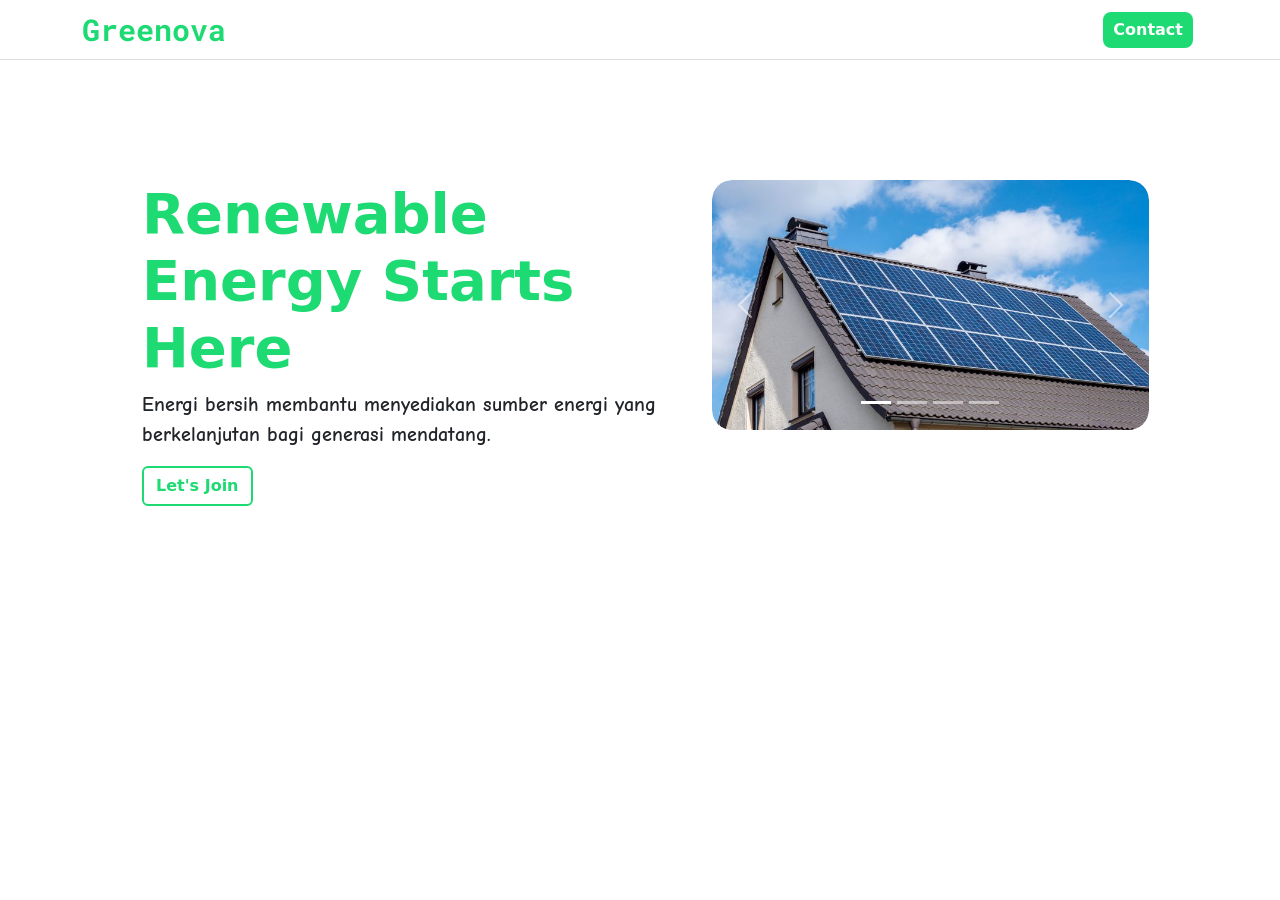
==== main/index.html @ 654049b5 "first page" ====
<!DOCTYPE html>
<html lang="en">
<head>
    <meta charset="UTF-8">
    <meta name="viewport" content="width=device-width, initial-scale=1.0">
    <link rel="stylesheet" href="https://cdnjs.cloudflare.com/ajax/libs/animate.css/4.1.1/animate.min.css"/>
    <link rel="preconnect" href="https://fonts.googleapis.com">
<link rel="preconnect" href="https://fonts.gstatic.com" crossorigin>
<link href="https://fonts.googleapis.com/css2?family=Comic+Neue:ital,wght@0,300;0,400;0,700;1,300;1,400;1,700&family=M+PLUS+Rounded+1c&family=Open+Sans:ital,wght@0,300..800;1,300..800&family=Roboto+Mono:ital,wght@0,100..700;1,100..700&family=Source+Code+Pro:ital,wght@0,200..900;1,200..900&display=swap" rel="stylesheet">
    <link rel="stylesheet" href="https://cdn.jsdelivr.net/npm/bootstrap@5.3.8/dist/css/bootstrap.min.css">
    <link rel="stylesheet" href="../css/style.css">
    <title>Document</title>
</head>
<body>
    <!-- navbar -->
    <nav class="navbar navbar-expand-lg">
        <div class="container d-flex justify-content-between">
            <a class="navbar-brand" href="">Greenova</a>
                <ul class="navbar-nav">
                    <li class="nav-item">
                        <button class="btn-nav">Contact</button>
                    </li>
                </ul>
        </div>
    </nav>
    <!-- navbar end -->

    <!-- main -->
    <main class="main-menu">
        <div class="container d-flex justify-content-center align-items-center">
            <div class="row">
                <div class="col-md-6 main-text">
                    <h1 class="display-4 main-title animate__animated animate__fadeInLeft">Renewable Energy Starts Here</h1>
                        <p class="lead main-subtitle animate__animated animate__fadeInLeft customTitle-delay">Energi bersih membantu menyediakan sumber energi yang berkelanjutan bagi generasi mendatang.</p>
                    <a href="form.html" class="btn btn-primary main-btn animate__animated animate__fadeInLeft customBtn-delay">Let's Join</a>
                </div>
                <div class="col-md-6">
                <!-- carousel -->
                    <div id="carouselExampleIndicators" class="carousel rounded-4 slide overflow-hidden" data-wrap="true" main-subtitle animate__animated animate__fadeInLeft >
                    <div class="carousel-indicators">
                        <button type="button" data-bs-target="#carouselExampleIndicators" data-bs-slide-to="0" class="active" aria-current="true" aria-label="Slide 1"></button>
                        <button type="button" data-bs-target="#carouselExampleIndicators" data-bs-slide-to="1" aria-label="Slide 2"></button>
                        <button type="button" data-bs-target="#carouselExampleIndicators" data-bs-slide-to="2" aria-label="Slide 3"></button>
                        <button type="button" data-bs-target="#carouselExampleIndicators" data-bs-slide-to="3" aria-label="Slide 4"></button>
                    </div>
                    <div class="carousel-inner">
                        <div class="carousel-item active">
                        <img src="../assets/panel1.jpg" class="d-block w-100 animate__animated animate__fadeInRight" alt="...">
                        </div>
                        <div class="carousel-item">
                        <img src="../assets/panel2.jpg" class="d-block w-100 animate__animated animate__fadeInRight" alt="...">
                        </div>
                        <div class="carousel-item">
                        <img src="../assets/turbin1.jpg" class="d-block w-100 animate__animated animate__fadeInRight" alt="...">
                        </div>
                        <div class="carousel-item">
                        <img src="../assets/turbin2.jpg" class="d-block w-100 animate__animated animate__fadeInRight" alt="...">
                        </div>
                    </div>
                    <button class="carousel-control-prev" type="button" data-bs-target="#carouselExampleIndicators" data-bs-slide="prev">
                        <span class="carousel-control-prev-icon" aria-hidden="true"></span>
                        <span class="visually-hidden">Previous</span>
                    </button>
                    <button class="carousel-control-next" type="button" data-bs-target="#carouselExampleIndicators" data-bs-slide="next">
                        <span class="carousel-control-next-icon" aria-hidden="true"></span>
                        <span class="visually-hidden">Next</span>
                    </button>
                    </div>
                </div>
            </div>
        </div>

    </main>
    <!-- main end -->
    <script src="https://cdn.jsdelivr.net/npm/bootstrap@5.3.0/dist/js/bootstrap.bundle.min.js"></script>
</body>
</html>
---- css/style.css ----
.navbar {
    background-color: #ffffff;
    height: 60px;
    border-bottom: 1px solid #dedede;
}

.btn-nav {
    border-style: none;
    border-radius: 8px;
    padding: 6px 10px;
    margin: 5px;
    background-color: #1dda72;
    color: #ffffff;
    font-weight: bold;
}

.btn-nav:hover {
    background-color: #18ed78;
}

.navbar-brand {
    position: relative;
    font-size: 30px;
    font-weight: bold;
    color: #1dda72;
    font-family: "Roboto Mono", monospace;
}


.navbar-brand::after{
    content: "";
    position: absolute;
    width: 0;
    height: 2px;
    background: #18ed78;
    left: 0;
    bottom: 7px;
    transition: width 0.3s;
}

.navbar-brand:hover{
    color: #18ed78;
}

.navbar-brand:hover::after{
    width: 100%;
}

.main-menu{
    background-color: #ffffff;
    height: 51.5vh;
    margin-left: 120px;
    margin-top: 120px;
}

.main-title {
    font-weight: 600;
    color: #1dda72;
}

.main-subtitle {
    font-family: "Comic Neue", cursive;
    font-weight: 600;
}

.customTitle-delay {
    animation-delay: 0.1s;
}
.customBtn-delay {
    animation-delay: 0.5s;
}

.main-btn {
    border: 2.5px solid #1dda72;
    color: #1dda72;
    background-color: #ffffff;
    font-weight: bold;
    transition: all 0.3s ease-in-out;
}

.main-btn:hover {
    background: linear-gradient(to right, #1ef07d, #088f45);
    color: #ffffff;
    border-color: #1ef07d;
}

#carouselExampleIndicators {
    border-radius: 20px; 
    overflow: hidden;
    transform: translateZ(0); 
    isolation: isolate; 
    width: 80%;
}

.carousel-item {
    border-radius: 20px;
    overflow: hidden;
}

.carousel-item img {
    border-radius: 20px;
    backface-visibility: hidden;
    -webkit-backface-visibility: hidden;
}

.carousel-item img {
    height: 250px;
    object-fit: cover;
    object-position: center;
}

@media (max-width: 768px) {
    .navbar-brand {
        font-size: 24px;
    }

    .main-menu {
        margin: 40px 20px; 
        text-align: center; 
        height: auto;
    }

    .main-title {
        font-size: 28px; 
    }

    .main-subtitle {
        font-size: 16px;
    }

    #carouselExampleIndicators {
        width: 100%; 
        margin-top: 20px; 
    }

    .carousel-item img {
        height: 250px; 
    }
}
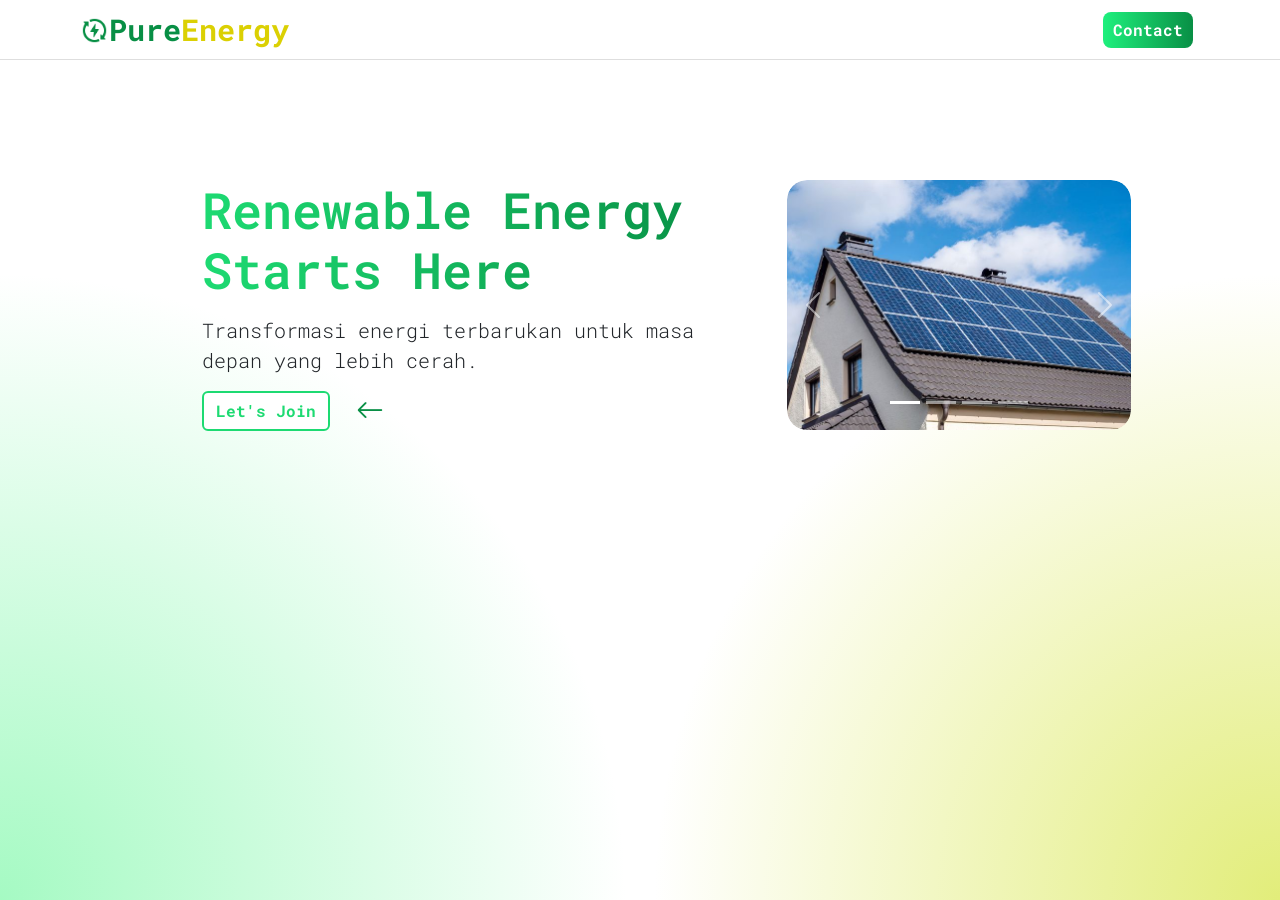
==== commit 9f583351: "page25" ====
--- a/main/index.html
+++ b/main/index.html
@@ -5,17 +5,21 @@
     <meta name="viewport" content="width=device-width, initial-scale=1.0">
     <link rel="stylesheet" href="https://cdnjs.cloudflare.com/ajax/libs/animate.css/4.1.1/animate.min.css"/>
     <link rel="preconnect" href="https://fonts.googleapis.com">
-<link rel="preconnect" href="https://fonts.gstatic.com" crossorigin>
-<link href="https://fonts.googleapis.com/css2?family=Comic+Neue:ital,wght@0,300;0,400;0,700;1,300;1,400;1,700&family=M+PLUS+Rounded+1c&family=Open+Sans:ital,wght@0,300..800;1,300..800&family=Roboto+Mono:ital,wght@0,100..700;1,100..700&family=Source+Code+Pro:ital,wght@0,200..900;1,200..900&display=swap" rel="stylesheet">
+    <link rel="preconnect" href="https://fonts.gstatic.com" crossorigin>
+    <link href="https://fonts.googleapis.com/css2?family=Comic+Neue:ital,wght@0,300;0,400;0,700;1,300;1,400;1,700&family=M+PLUS+Rounded+1c&family=Open+Sans:ital,wght@0,300..800;1,300..800&family=Roboto+Mono:ital,wght@0,100..700;1,100..700&family=Source+Code+Pro:ital,wght@0,200..900;1,200..900&display=swap" rel="stylesheet">
+    <link href="https://cdn.jsdelivr.net/npm/bootstrap-icons@1.10.5/font/bootstrap-icons.css" rel="stylesheet">
     <link rel="stylesheet" href="https://cdn.jsdelivr.net/npm/bootstrap@5.3.8/dist/css/bootstrap.min.css">
     <link rel="stylesheet" href="../css/style.css">
-    <title>Document</title>
+    <title>PureEnergy - Renewable Energy Solutions</title>
 </head>
+
 <body>
     <!-- navbar -->
     <nav class="navbar navbar-expand-lg">
         <div class="container d-flex justify-content-between">
-            <a class="navbar-brand" href="">Greenova</a>
+            <a class="navbar-brand" href="">
+                <img src="../assets/logo.png" class="navbar-logo" alt="logo">Pure<span style="color: rgb(219, 208, 3);">Energy</span>
+            </a>
                 <ul class="navbar-nav">
                     <li class="nav-item">
                         <button class="btn-nav">Contact</button>
@@ -31,10 +35,13 @@
             <div class="row">
                 <div class="col-md-6 main-text">
                     <h1 class="display-4 main-title animate__animated animate__fadeInLeft">Renewable Energy Starts Here</h1>
-                        <p class="lead main-subtitle animate__animated animate__fadeInLeft customTitle-delay">Energi bersih membantu menyediakan sumber energi yang berkelanjutan bagi generasi mendatang.</p>
-                    <a href="form.html" class="btn btn-primary main-btn animate__animated animate__fadeInLeft customBtn-delay">Let's Join</a>
+                    <p class="lead main-subtitle animate__animated animate__fadeInLeft customTitle-delay">Transformasi energi terbarukan untuk masa depan yang lebih cerah.</p>
+                    <div class="d-flex align-items-center gap-3 animate__animated animate__fadeInLeft customBtn-delay">
+                        <a href="form.html" class="btn btn-primary main-btn">Let's Join</a>
+                        <i class="bi bi-arrow-left main-arrow"></i>
+                    </div>
                 </div>
-                <div class="col-md-6">
+                <div class="col-md-5">
                 <!-- carousel -->
                     <div id="carouselExampleIndicators" class="carousel rounded-4 slide overflow-hidden" data-wrap="true" main-subtitle animate__animated animate__fadeInLeft >
                     <div class="carousel-indicators">
@@ -45,16 +52,16 @@
                     </div>
                     <div class="carousel-inner">
                         <div class="carousel-item active">
-                        <img src="../assets/panel1.jpg" class="d-block w-100 animate__animated animate__fadeInRight" alt="...">
+                            <img src="../assets/panel1.jpg" class="d-block w-100 animate__animated animate__fadeInRight" alt="...">
                         </div>
                         <div class="carousel-item">
-                        <img src="../assets/panel2.jpg" class="d-block w-100 animate__animated animate__fadeInRight" alt="...">
+                            <img src="../assets/turbin2.jpg" class="d-block w-100 animate__animated animate__fadeInRight" alt="...">
                         </div>
                         <div class="carousel-item">
-                        <img src="../assets/turbin1.jpg" class="d-block w-100 animate__animated animate__fadeInRight" alt="...">
+                            <img src="../assets/turbin1.jpg" class="d-block w-100 animate__animated animate__fadeInRight" alt="...">
                         </div>
                         <div class="carousel-item">
-                        <img src="../assets/turbin2.jpg" class="d-block w-100 animate__animated animate__fadeInRight" alt="...">
+                            <img src="../assets/panel2.jpg" class="d-block w-100 animate__animated animate__fadeInRight" alt="...">
                         </div>
                     </div>
                     <button class="carousel-control-prev" type="button" data-bs-target="#carouselExampleIndicators" data-bs-slide="prev">
@@ -69,9 +76,9 @@
                 </div>
             </div>
         </div>
-
     </main>
     <!-- main end -->
+    
     <script src="https://cdn.jsdelivr.net/npm/bootstrap@5.3.0/dist/js/bootstrap.bundle.min.js"></script>
 </body>
 </html>
--- a/css/style.css
+++ b/css/style.css
@@ -1,45 +1,62 @@
+body {
+    min-height: 100vh;
+    margin: 0;
+    background-color: #ffffff; 
+    background-image: 
+        radial-gradient(circle at 0% 100%, #a5fac3 0%, transparent 40%), 
+        radial-gradient(circle at 100% 100%, #e2ed7a 0%, transparent 40%);
+}
+
 .navbar {
+    height: 60px;
     background-color: #ffffff;
-    height: 60px;
     border-bottom: 1px solid #dedede;
 }
 
 .btn-nav {
+    font-family: "Roboto Mono", monospace;
     border-style: none;
     border-radius: 8px;
     padding: 6px 10px;
     margin: 5px;
-    background-color: #1dda72;
+    font-weight: bold;
     color: #ffffff;
+    background: linear-gradient(to right, #1ef07d, #088f45);
+}
+
+.btn-nav:hover {
+    padding: 7px 11px;
+    transition: all 0.1s ease-in-out;
+}
+
+.navbar-logo{
+    position: relative;
+    top: -3px;
+    margin-right: 2px;
+    width: 25px;
+}
+
+.navbar-brand {
+    font-family: "Roboto Mono", monospace;
+    color: #088f45;
+    position: relative;
+    font-size: 30px;
     font-weight: bold;
 }
 
-.btn-nav:hover {
-    background-color: #18ed78;
-}
-
-.navbar-brand {
-    position: relative;
-    font-size: 30px;
-    font-weight: bold;
-    color: #1dda72;
-    font-family: "Roboto Mono", monospace;
-}
-
-
 .navbar-brand::after{
+    background: #088f45;
     content: "";
     position: absolute;
     width: 0;
     height: 2px;
-    background: #18ed78;
     left: 0;
-    bottom: 7px;
+    bottom: 4px;
     transition: width 0.3s;
 }
 
 .navbar-brand:hover{
-    color: #18ed78;
+    color: #088f45;
 }
 
 .navbar-brand:hover::after{
@@ -47,20 +64,27 @@
 }
 
 .main-menu{
-    background-color: #ffffff;
-    height: 51.5vh;
-    margin-left: 120px;
+    min-height: 51.5vh;
+    margin-left: 190px;
     margin-top: 120px;
 }
 
 .main-title {
+    font-family: "Roboto Mono", monospace;
+    font-size: 50px;
     font-weight: 600;
-    color: #1dda72;
+    background: linear-gradient(to right, #1dda72, #088f45);
+    -webkit-background-clip: text;
+    background-clip: text;
+    -webkit-text-fill-color: transparent;
+    color: transparent;
+    margin-bottom: 15px;
 }
 
 .main-subtitle {
-    font-family: "Comic Neue", cursive;
-    font-weight: 600;
+    font-family: "roboto mono", monospace;
+    font-weight: 300;
+    margin-bottom: 15px;
 }
 
 .customTitle-delay {
@@ -71,17 +95,34 @@
 }
 
 .main-btn {
+    font-family: "Roboto Mono", monospace;
     border: 2.5px solid #1dda72;
+    background-color: #ffffff;
     color: #1dda72;
-    background-color: #ffffff;
     font-weight: bold;
     transition: all 0.3s ease-in-out;
 }
 
 .main-btn:hover {
-    background: linear-gradient(to right, #1ef07d, #088f45);
     color: #ffffff;
     border-color: #1ef07d;
+    background: linear-gradient(to right, #1ef07d, #088f45);
+}
+
+.main-arrow{
+    font-size: 28px;
+    color: #088f45;
+    margin-left: 10px;   
+}
+
+@keyframes main-arrow {
+    0% { opacity: 1; }
+    50% { opacity: 0; }
+    100% { opacity: 1; }
+}
+
+.main-arrow {
+    animation: main-arrow 1.5s infinite;
 }
 
 #carouselExampleIndicators {
@@ -90,6 +131,7 @@
     transform: translateZ(0); 
     isolation: isolate; 
     width: 80%;
+    margin-left: 40px;
 }
 
 .carousel-item {
@@ -99,41 +141,52 @@
 
 .carousel-item img {
     border-radius: 20px;
+    height: 250px;
     backface-visibility: hidden;
     -webkit-backface-visibility: hidden;
-}
-
-.carousel-item img {
-    height: 250px;
     object-fit: cover;
     object-position: center;
 }
 
 @media (max-width: 768px) {
-    .navbar-brand {
-        font-size: 24px;
+
+    .navbar-brand{
+        font-size:24px;
     }
 
-    .main-menu {
-        margin: 40px 20px; 
-        text-align: center; 
-        height: auto;
+    .main-menu{
+        margin:40px 15px;
+        margin-top:70px;
+        text-align:center;
     }
 
-    .main-title {
-        font-size: 28px; 
+    .main-title{
+        font-size:28px;
+        line-height:1.3;
     }
 
-    .main-subtitle {
-        font-size: 16px;
+    .main-subtitle{
+        font-size:15px;
+        padding:0 10px;
     }
 
-    #carouselExampleIndicators {
-        width: 100%; 
-        margin-top: 20px; 
+    /* tombol dan panah tetap sejajar dan center */
+    .main-btn{
+        margin-left: 85px;
     }
 
-    .carousel-item img {
-        height: 250px; 
+    .main-arrow{
+        font-size:22px;
     }
+
+    /* carousel center */
+    #carouselExampleIndicators{
+        width:100%;
+        margin:40px auto 0 auto;
+    }
+
+    .carousel-item img{
+        height:220px;
+    }
+
 }
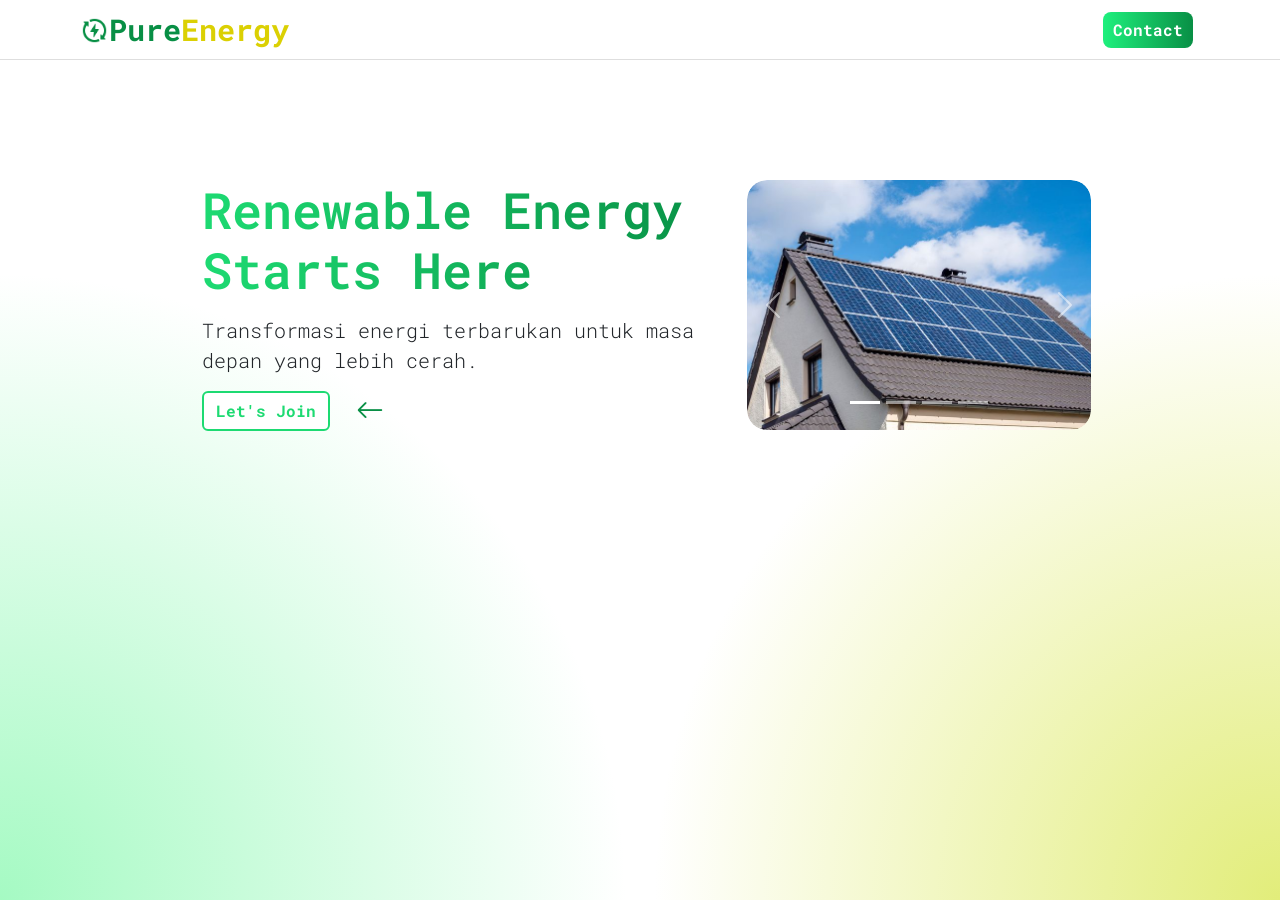
==== commit 5fbb0a87: "page27" ====
--- a/main/index.html
+++ b/main/index.html
@@ -9,7 +9,7 @@
     <link href="https://fonts.googleapis.com/css2?family=Comic+Neue:ital,wght@0,300;0,400;0,700;1,300;1,400;1,700&family=M+PLUS+Rounded+1c&family=Open+Sans:ital,wght@0,300..800;1,300..800&family=Roboto+Mono:ital,wght@0,100..700;1,100..700&family=Source+Code+Pro:ital,wght@0,200..900;1,200..900&display=swap" rel="stylesheet">
     <link href="https://cdn.jsdelivr.net/npm/bootstrap-icons@1.10.5/font/bootstrap-icons.css" rel="stylesheet">
     <link rel="stylesheet" href="https://cdn.jsdelivr.net/npm/bootstrap@5.3.8/dist/css/bootstrap.min.css">
-    <link rel="stylesheet" href="../css/style.css">
+    <link rel="stylesheet" href="../css/index.css">
     <title>PureEnergy - Renewable Energy Solutions</title>
 </head>
 
--- a/css/index.css
+++ b/css/index.css
@@ -0,0 +1,206 @@
+body {
+    min-height: 100vh;
+    margin: 0;
+    background-color: #ffffff; 
+    background-image: 
+        radial-gradient(circle at 0% 100%, #a5fac3 0%, transparent 40%), 
+        radial-gradient(circle at 100% 100%, #e2ed7a 0%, transparent 40%);
+}
+
+.navbar {
+    height: 60px;
+    background-color: #ffffff;
+    border-bottom: 1px solid #dedede;
+}
+
+.btn-nav {
+    font-family: "Roboto Mono", monospace;
+    border-style: none;
+    border-radius: 8px;
+    padding: 6px 10px;
+    margin: 5px;
+    font-weight: bold;
+    color: #ffffff;
+    background: linear-gradient(to right, #1ef07d, #088f45);
+}
+
+.btn-nav:hover {
+    padding: 7px 11px;
+    transition: all 0.1s ease-in-out;
+}
+
+.navbar-logo{
+    position: relative;
+    top: -3px;
+    margin-right: 2px;
+    width: 25px;
+}
+
+.navbar-brand {
+    font-family: "Roboto Mono", monospace;
+    color: #088f45;
+    position: relative;
+    font-size: 30px;
+    font-weight: bold;
+}
+
+.navbar-brand::after{
+    background: #088f45;
+    content: "";
+    position: absolute;
+    width: 0;
+    height: 2px;
+    left: 0;
+    bottom: 4px;
+    transition: width 0.3s;
+}
+
+.navbar-brand:hover{
+    color: #088f45;
+}
+
+.navbar-brand:hover::after{
+    width: 100%;
+}
+
+.main-menu{
+    min-height: 51.5vh;
+    margin-left: 190px;
+    margin-top: 120px;
+}
+
+.main-title {
+    font-family: "Roboto Mono", monospace;
+    font-size: 50px;
+    font-weight: 600;
+    background: linear-gradient(to right, #1dda72, #088f45);
+    -webkit-background-clip: text;
+    background-clip: text;
+    -webkit-text-fill-color: transparent;
+    color: transparent;
+    margin-bottom: 15px;
+}
+
+.main-subtitle {
+    font-family: "roboto mono", monospace;
+    font-weight: 300;
+    margin-bottom: 15px;
+}
+
+.customTitle-delay {
+    animation-delay: 0.1s;
+}
+.customBtn-delay {
+    animation-delay: 0.5s;
+}
+
+.main-btn {
+    font-family: "Roboto Mono", monospace;
+    border: 2.5px solid #1dda72;
+    background-color: #ffffff;
+    color: #1dda72;
+    font-weight: bold;
+    transition: all 0.3s ease-in-out;
+}
+
+.main-btn:hover {
+    color: #ffffff;
+    border-color: #1ef07d;
+    background: linear-gradient(to right, #1ef07d, #088f45);
+}
+
+.main-arrow{
+    font-size: 28px;
+    color: #088f45;
+    margin-left: 10px;   
+}
+
+@keyframes main-arrow {
+    0% { opacity: 1; }
+    50% { opacity: 0; }
+    100% { opacity: 1; }
+}
+
+.main-arrow {
+    animation: main-arrow 1.5s infinite;
+}
+
+#carouselExampleIndicators {
+    border-radius: 20px; 
+    overflow: hidden;
+    transform: translateZ(0); 
+    isolation: isolate; 
+    width: 80%;
+    margin-left: 0px;
+}
+
+.carousel-item {
+    border-radius: 20px;
+    overflow: hidden;
+}
+
+.carousel-item img {
+    border-radius: 20px;
+    height: 250px;
+    backface-visibility: hidden;
+    -webkit-backface-visibility: hidden;
+    object-fit: cover;
+    object-position: center;
+}
+
+@media (max-width: 768px) {
+    .navbar-brand{
+        font-size:22px;
+    }
+
+    .navbar-logo{
+        width:22px;
+        top:-2px;
+    }
+
+    .main-menu{
+        margin:60px 20px 0 20px;
+        text-align:center;
+        min-height:auto;
+    }
+
+    .main-title{
+        font-size:30px;
+        line-height:1.3;
+    }
+
+    .main-subtitle{
+        font-size:15px;
+        padding:0 5px;
+    }
+
+    .btn-wrapper{
+        display:flex;
+        justify-content:center;
+        align-items:center;
+        gap:8px;
+        margin-top:10px;
+    }
+
+    .main-btn{
+        display:block;
+        width:fit-content;
+        margin-left: 90px;
+    }
+
+    .main-arrow{
+        font-size:22px;
+    }
+
+    /* Carousel */
+    #carouselExampleIndicators{
+        width:100%;
+        margin:35px auto 0 auto;
+    }
+
+    .carousel-item img{
+        height:200px;
+        object-fit:cover;
+    }
+
+}
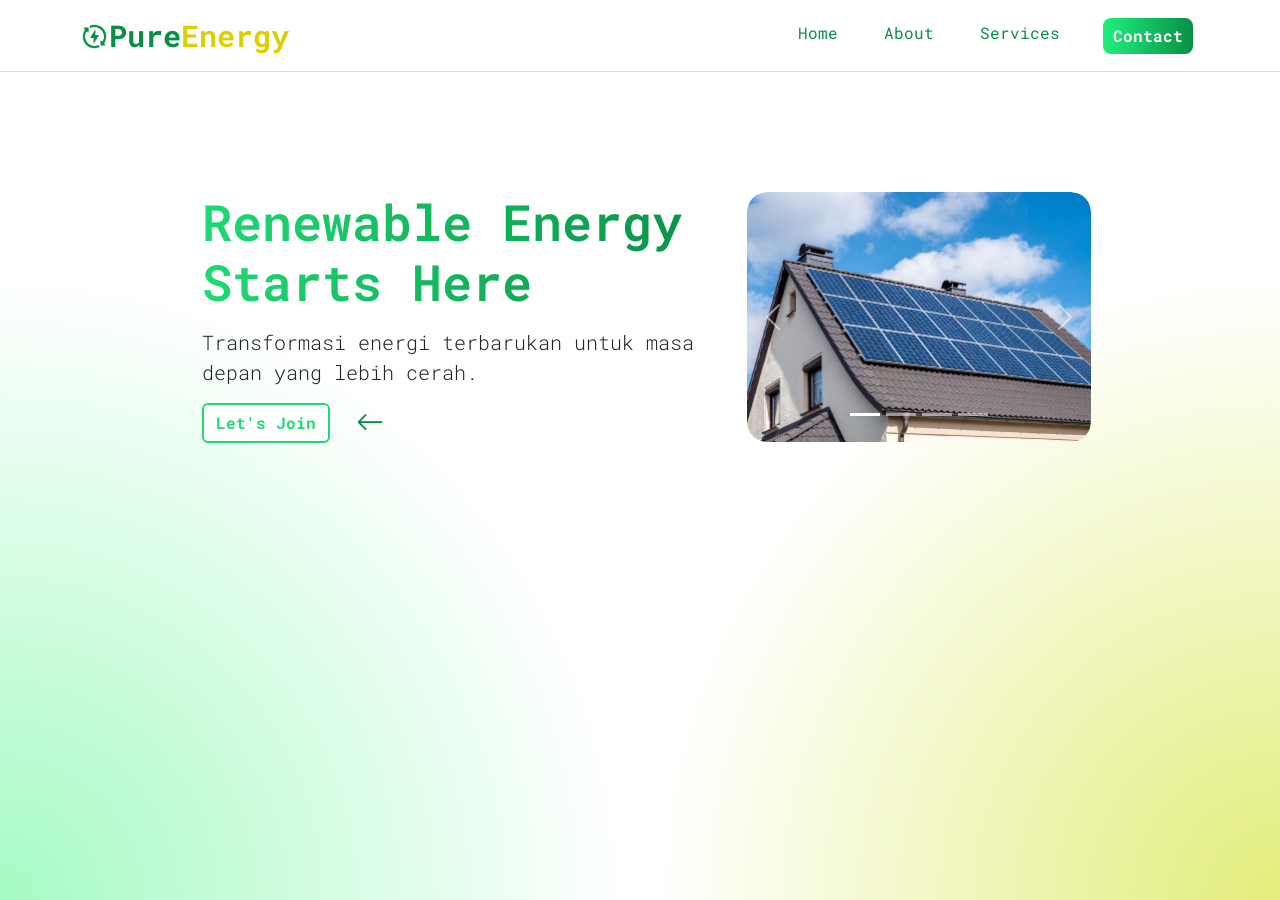
==== commit 798661f9: "navbar-toggle" ====
--- a/main/index.html
+++ b/main/index.html
@@ -15,16 +15,24 @@
 
 <body>
     <!-- navbar -->
-    <nav class="navbar navbar-expand-lg">
-        <div class="container d-flex justify-content-between">
+    <nav class="navbar navbar-expand-lg animate__animated animate__fadeInDown">
+        <div class="container">
             <a class="navbar-brand" href="">
                 <img src="../assets/logo.png" class="navbar-logo" alt="logo">Pure<span style="color: rgb(219, 208, 3);">Energy</span>
             </a>
-                <ul class="navbar-nav">
+            <button class="navbar-toggler" type="button" data-bs-toggle="collapse" data-bs-target="#navbarNav">
+                <span class="navbar-toggler-icon"></span>
+            </button>
+            <div class="collapse navbar-collapse justify-content-start" id="navbarNav">  
+                <ul class="navbar-nav ms-auto">
+                    <li class="nav-item"><a href="" class="nav-link nav-panel">Home</a></li>
+                    <li class="nav-item"><a href="" class="nav-link nav-panel">About</a></li>
+                    <li class="nav-item"><a href="" class="nav-link nav-panel" style="margin-right: 30px;">Services</a></li>
                     <li class="nav-item">
-                        <button class="btn-nav">Contact</button>
+                        <a href="https://instagram.com/strdn99"><button class="btn-nav">Contact</button></a>
                     </li>
                 </ul>
+            </div>
         </div>
     </nav>
     <!-- navbar end -->
@@ -79,6 +87,6 @@
     </main>
     <!-- main end -->
     
-    <script src="https://cdn.jsdelivr.net/npm/bootstrap@5.3.0/dist/js/bootstrap.bundle.min.js"></script>
+    <script src="https://cdn.jsdelivr.net/npm/bootstrap@5.3.2/dist/js/bootstrap.bundle.min.js"></script>
 </body>
 </html>
--- a/css/index.css
+++ b/css/index.css
@@ -8,9 +8,17 @@
 }
 
 .navbar {
-    height: 60px;
     background-color: #ffffff;
     border-bottom: 1px solid #dedede;
+}
+
+.navbar-toggler {
+    border: none;
+    background: transparent;
+}
+
+.navbar-toggler:focus {
+    box-shadow: none;
 }
 
 .btn-nav {
@@ -25,7 +33,6 @@
 }
 
 .btn-nav:hover {
-    padding: 7px 11px;
     transition: all 0.1s ease-in-out;
 }
 
@@ -63,6 +70,20 @@
     width: 100%;
 }
 
+.nav-panel {
+    font-family: "Roboto Mono", monospace;
+    color: #088f45;
+    font-size: 16px;
+    margin: 0 15px;
+    position: relative;
+    text-decoration: none;
+}
+
+.nav-panel:hover {
+    color: #1dda72;
+    transition: all 0.1s ease-in-out;
+}
+
 .main-menu{
     min-height: 51.5vh;
     margin-left: 190px;
@@ -149,6 +170,19 @@
 }
 
 @media (max-width: 768px) {
+    .navbar {
+        padding: 10px 0;
+    }
+
+    .nav-panel {
+        display: block;
+        padding: 8px 0;
+    }
+
+    .navbar-nav {  
+        text-align: left;
+    }
+
     .navbar-brand{
         font-size:22px;
     }
@@ -192,7 +226,6 @@
         font-size:22px;
     }
 
-    /* Carousel */
     #carouselExampleIndicators{
         width:100%;
         margin:35px auto 0 auto;
@@ -202,5 +235,4 @@
         height:200px;
         object-fit:cover;
     }
-
 }
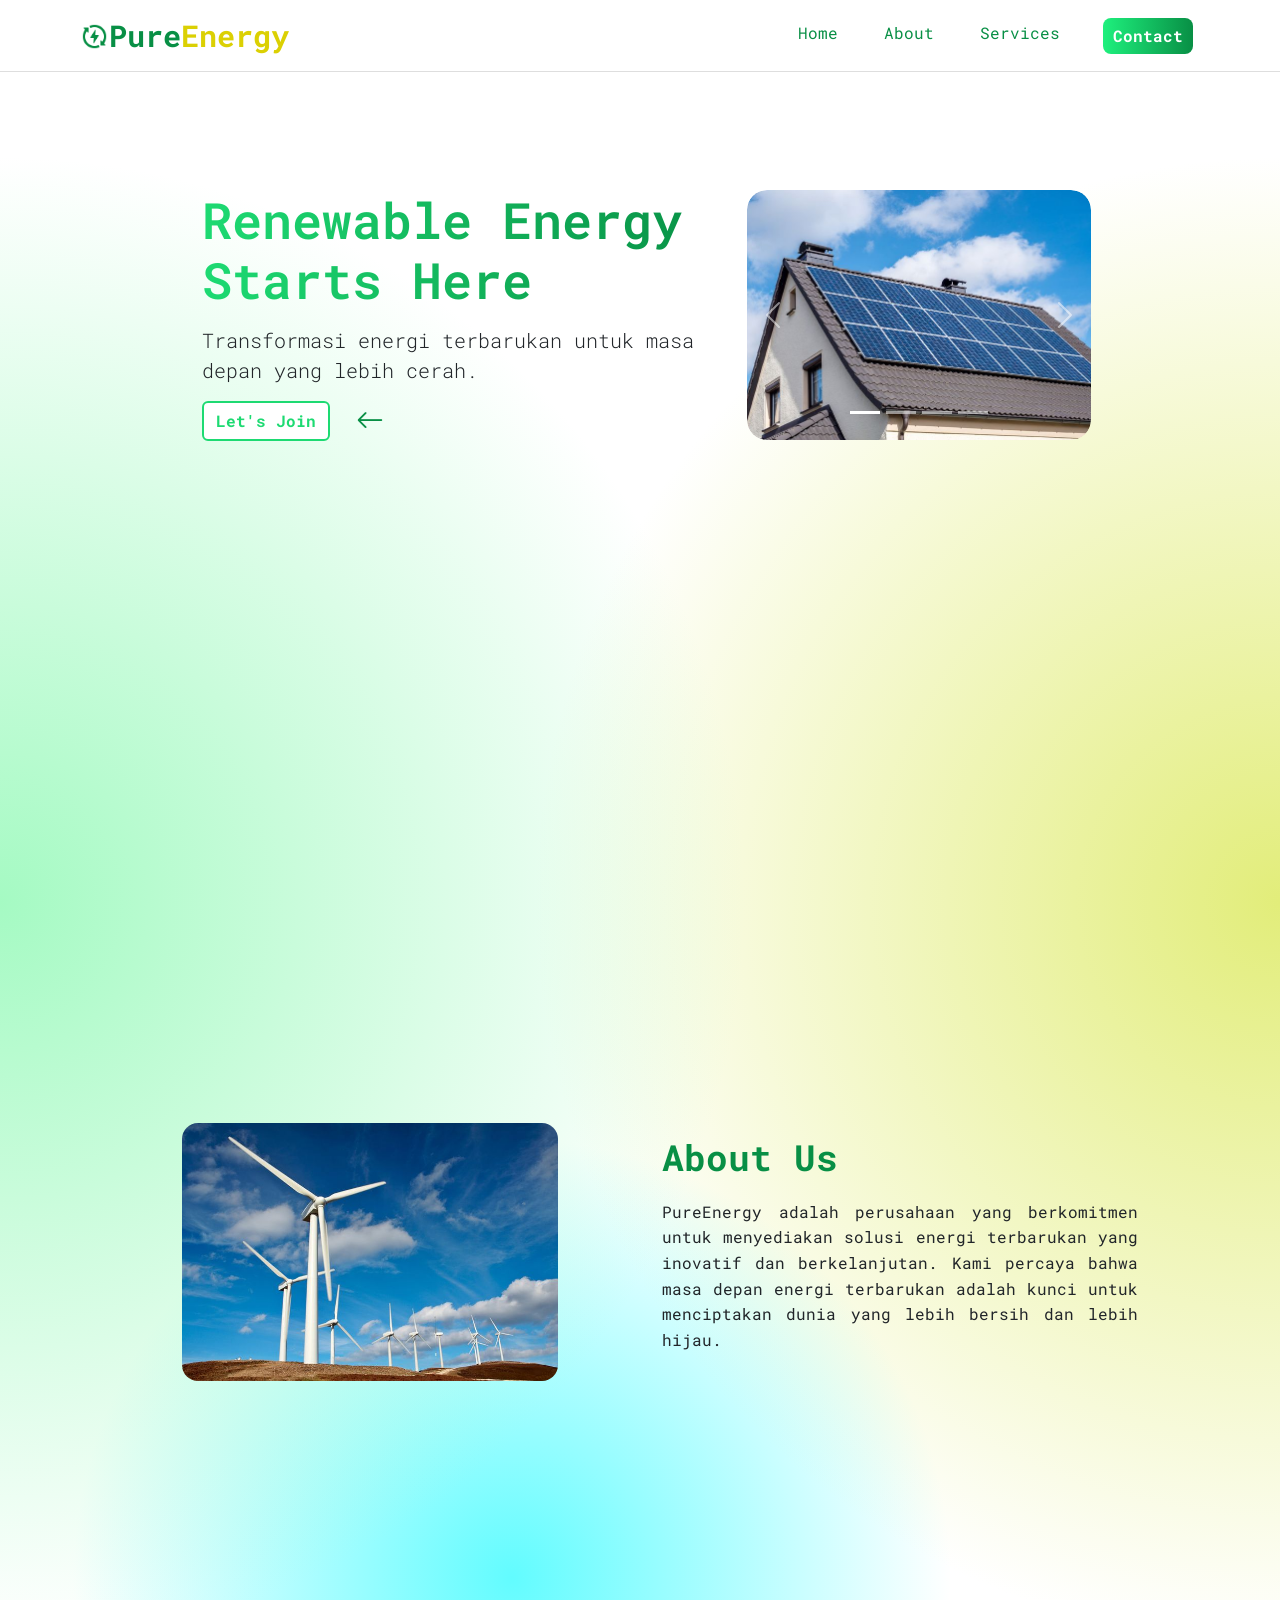
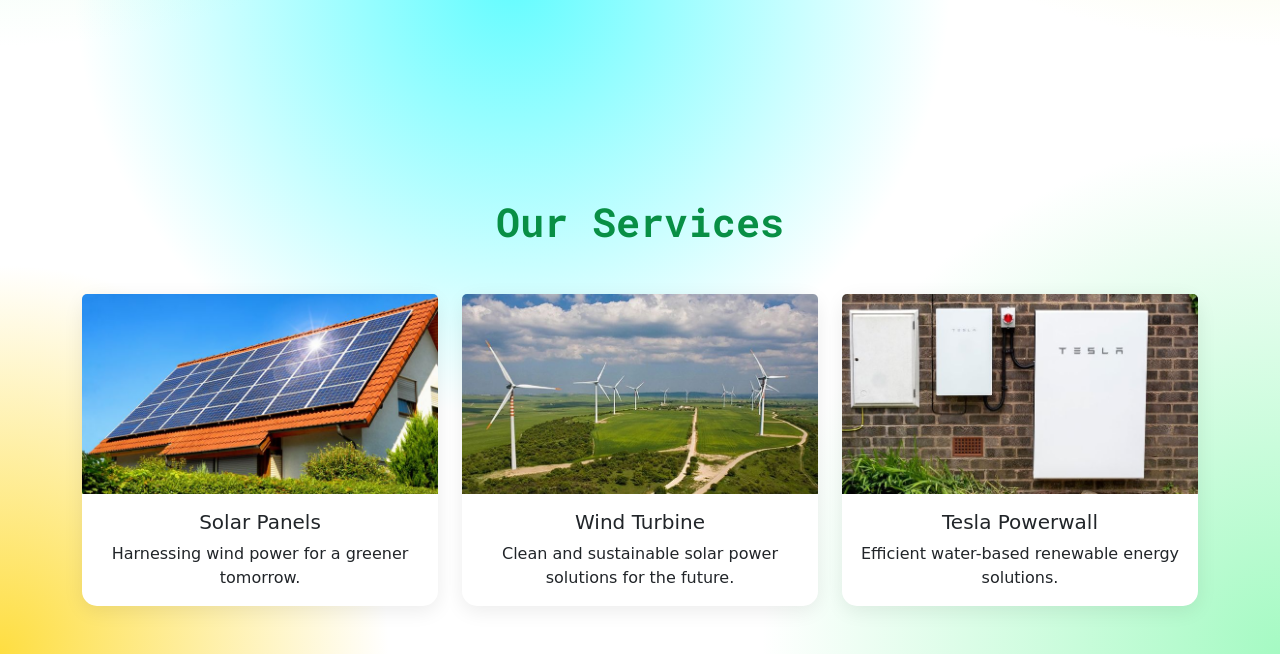
==== commit 09760d79: "last-commit" ====
--- a/main/index.html
+++ b/main/index.html
@@ -15,7 +15,7 @@
 
 <body>
     <!-- navbar -->
-    <nav class="navbar navbar-expand-lg animate__animated animate__fadeInDown">
+    <nav class="navbar navbar-expand-lg fixed-top animate__animated animate__fadeInDown">
         <div class="container">
             <a class="navbar-brand" href="">
                 <img src="../assets/logo.png" class="navbar-logo" alt="logo">Pure<span style="color: rgb(219, 208, 3);">Energy</span>
@@ -25,9 +25,9 @@
             </button>
             <div class="collapse navbar-collapse justify-content-start" id="navbarNav">  
                 <ul class="navbar-nav ms-auto">
-                    <li class="nav-item"><a href="" class="nav-link nav-panel">Home</a></li>
-                    <li class="nav-item"><a href="" class="nav-link nav-panel">About</a></li>
-                    <li class="nav-item"><a href="" class="nav-link nav-panel" style="margin-right: 30px;">Services</a></li>
+                    <li class="nav-item"><a href="#" class="nav-link nav-panel">Home</a></li>
+                    <li class="nav-item"><a href="#about" class="nav-link nav-panel">About</a></li>
+                    <li class="nav-item"><a href="#services" class="nav-link nav-panel" style="margin-right: 30px;">Services</a></li>
                     <li class="nav-item">
                         <a href="https://instagram.com/strdn99"><button class="btn-nav">Contact</button></a>
                     </li>
@@ -51,7 +51,7 @@
                 </div>
                 <div class="col-md-5">
                 <!-- carousel -->
-                    <div id="carouselExampleIndicators" class="carousel rounded-4 slide overflow-hidden" data-wrap="true" main-subtitle animate__animated animate__fadeInLeft >
+                    <div id="carouselExampleIndicators" class="carousel slide rounded-4 overflow-hidden" data-bs-ride="carousel" data-wrap="true" main-subtitle animate__animated animate__fadeInLeft >
                     <div class="carousel-indicators">
                         <button type="button" data-bs-target="#carouselExampleIndicators" data-bs-slide-to="0" class="active" aria-current="true" aria-label="Slide 1"></button>
                         <button type="button" data-bs-target="#carouselExampleIndicators" data-bs-slide-to="1" aria-label="Slide 2"></button>
@@ -86,7 +86,70 @@
         </div>
     </main>
     <!-- main end -->
-    
+
+    <!-- about -->
+    <section id="about" class="about-section d-flex align-items-center">
+        <div class="container">
+            <div class="row align-items-center">
+                <div class="col-md-6 about-image animate__animated animate__fadeInRight about-img">
+                    <img src="../assets/turbin1.jpg" alt="About Us" class="img-fluid rounded-4">
+                </div>
+                <div class="col-md-6 about-text animate__animated animate__fadeInLeft about-text">
+                    <h2>About Us</h2>
+                    <p style="text-align: justify;">PureEnergy adalah perusahaan yang berkomitmen untuk menyediakan solusi energi terbarukan yang inovatif dan berkelanjutan. Kami percaya bahwa masa depan energi terbarukan adalah kunci untuk menciptakan dunia yang lebih bersih dan lebih hijau.</p>
+                    <!-- <p>Dengan tim ahli yang berdedikasi, kami menawarkan berbagai layanan mulai dari konsultasi hingga implementasi proyek energi terbarukan. Kami bekerja sama dengan klien untuk merancang solusi yang sesuai dengan kebutuhan mereka, membantu mereka mengurangi jejak karbon dan meningkatkan efisiensi energi.</p> -->
+                </div>
+            </div>
+        </div>
+
+    </section>
+    <!-- about end -->
+
+    <section class="card-section py-5" id="services">
+        <div class="container ">
+            <h2 class="text-center mb-5 mt-5 title-services">Our Services</h2>
+            <div class="row justify-content-center g-4">
+
+                
+                <div class="col-lg-4 col-md-6 d-flex justify-content-center">
+                    <div class="card h-100">
+                        <img src="../assets/panel2.jpg" class="card-img-top" alt="">
+                        <div class="card-body text-center">
+                            <h5 class="card-title">Solar Panels</h5>
+                            <p class="card-text">
+                                Harnessing wind power for a greener tomorrow.
+                            </p>
+                        </div>
+                    </div>
+                </div>
+                <div class="col-lg-4 col-md-6 d-flex justify-content-center">
+                    <div class="card h-100">
+                        <img src="../assets/turbin2.jpg" class="card-img-top" alt="">
+                        <div class="card-body text-center">
+                            <h5 class="card-title">Wind Turbine</h5>
+                            <p class="card-text">
+                                Clean and sustainable solar power solutions for the future.
+                            </p>
+                        </div>
+                    </div>
+                </div>
+
+                <div class="col-lg-4 col-md-6 d-flex justify-content-center">
+                    <div class="card h-100">
+                        <img src="../assets/tesla.jpg" class="card-img-top" alt="">
+                        <div class="card-body text-center">
+                            <h5 class="card-title">Tesla Powerwall</h5>
+                            <p class="card-text">
+                                Efficient water-based renewable energy solutions.
+                            </p>
+                        </div>
+                    </div>
+                </div>
+
+            </div>
+        </div>
+    </section>
+
     <script src="https://cdn.jsdelivr.net/npm/bootstrap@5.3.2/dist/js/bootstrap.bundle.min.js"></script>
 </body>
 </html>
--- a/css/index.css
+++ b/css/index.css
@@ -3,8 +3,11 @@
     margin: 0;
     background-color: #ffffff; 
     background-image: 
-        radial-gradient(circle at 0% 100%, #a5fac3 0%, transparent 40%), 
-        radial-gradient(circle at 100% 100%, #e2ed7a 0%, transparent 40%);
+        radial-gradient(circle at 0% 40%, #a5fac3 0%, transparent 40%), 
+        radial-gradient(circle at 40% 70%, #62fcff 0%, transparent 25%), 
+        radial-gradient(circle at 0% 100%, #fede41 0%, transparent 15%), 
+        radial-gradient(circle at 100% 100%, #a5fac3 0%, transparent 20%), 
+        radial-gradient(circle at 100% 40%, #e2ed7a 0%, transparent 40%);
 }
 
 .navbar {
@@ -85,9 +88,9 @@
 }
 
 .main-menu{
-    min-height: 51.5vh;
+    min-height: 68vh;
     margin-left: 190px;
-    margin-top: 120px;
+    margin-top: 190px;
 }
 
 .main-title {
@@ -169,6 +172,59 @@
     object-position: center;
 }
 
+.about-section {
+    padding: 50px 0;
+    height: 100vh;
+}
+
+.about-img {
+    max-width: 400px;
+    margin-left: 100px;
+    margin-right: 80px;
+}
+
+.about-text {
+    font-family: "Roboto Mono", monospace;
+    line-height: 1.6;
+    max-width: 500px;
+}
+
+.about-text h2 {
+    color: #088f45;
+    font-size: 36px;
+    font-weight: bold;
+    margin-bottom: 20px;
+}
+
+.card-session {
+    height: 100vh;
+}
+
+.title-services {
+    font-family: "Roboto Mono", monospace;
+    color: #088f45;
+    font-size: 40px;
+    font-weight: bold;
+}
+
+.card {
+    border: none;
+    border-radius: 15px;
+    box-shadow: 0 5px 20px rgba(0,0,0,0.08);
+    transition: transform 0.3s ease, box-shadow 0.3s ease;
+}
+
+.card:hover {
+    transform: scale(1.05);   /* Membesar 5% */
+    box-shadow: 0 15px 30px rgba(0,0,0,0.15);
+}
+
+.card-img-top {
+    height: 200px;      
+    object-fit: cover;    
+}
+
+
 @media (max-width: 768px) {
     .navbar {
         padding: 10px 0;
@@ -193,7 +249,7 @@
     }
 
     .main-menu{
-        margin:60px 20px 0 20px;
+        margin:120px 20px 0 20px;
         text-align:center;
         min-height:auto;
     }
@@ -235,4 +291,12 @@
         height:200px;
         object-fit:cover;
     }
+
+    .about-img {
+        display: none;
+    }
+    .about-text {
+        max-width: 80%;
+        margin-left: 40px;
+    }
 }
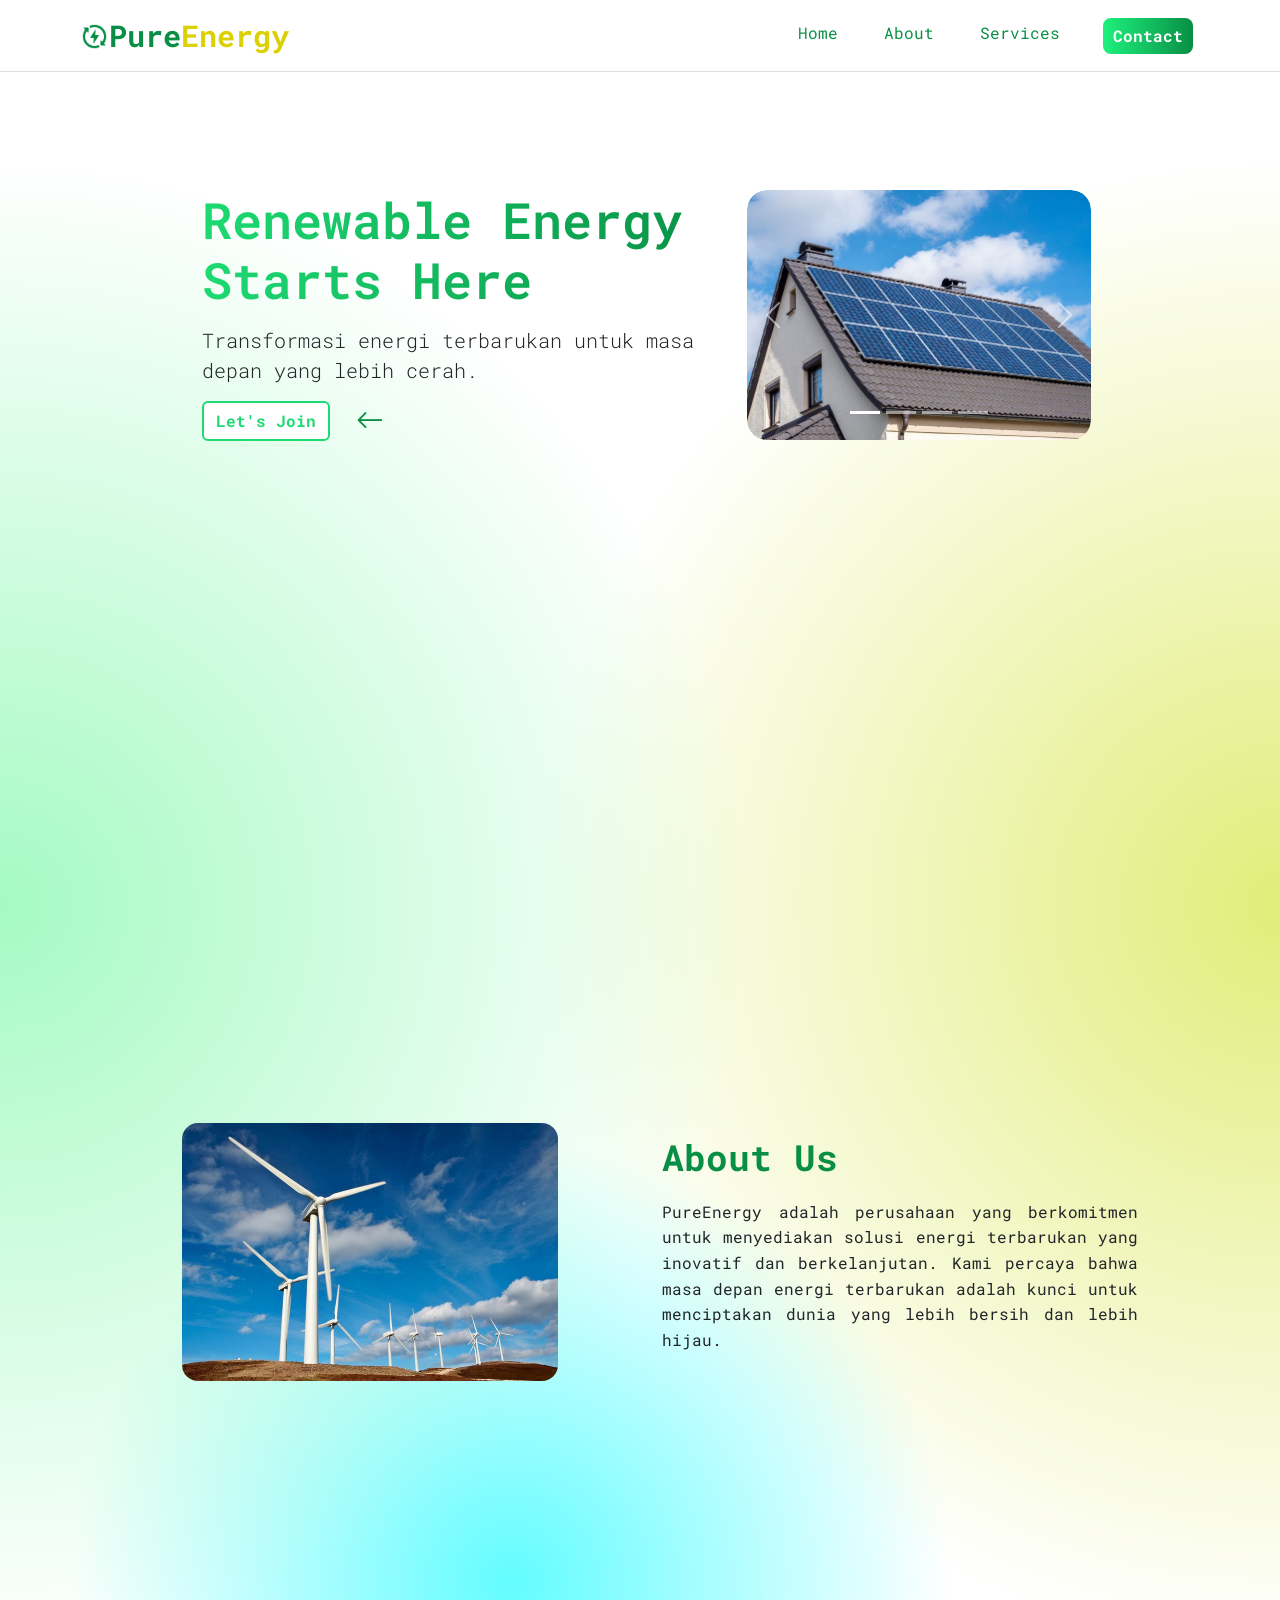
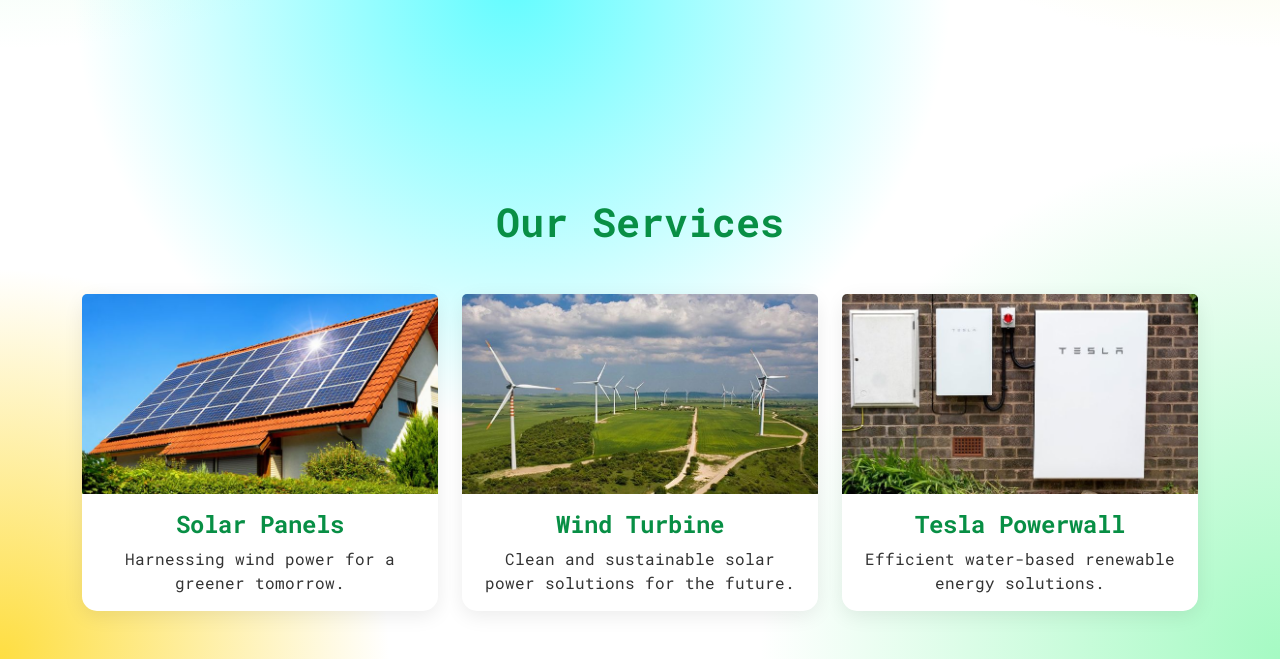
==== commit 19638c67: "last-commit1" ====
--- a/main/index.html
+++ b/main/index.html
@@ -105,12 +105,11 @@
     </section>
     <!-- about end -->
 
+    <!-- card -->
     <section class="card-section py-5" id="services">
         <div class="container ">
             <h2 class="text-center mb-5 mt-5 title-services">Our Services</h2>
-            <div class="row justify-content-center g-4">
-
-                
+            <div class="row justify-content-center g-4">              
                 <div class="col-lg-4 col-md-6 d-flex justify-content-center">
                     <div class="card h-100">
                         <img src="../assets/panel2.jpg" class="card-img-top" alt="">
@@ -133,7 +132,6 @@
                         </div>
                     </div>
                 </div>
-
                 <div class="col-lg-4 col-md-6 d-flex justify-content-center">
                     <div class="card h-100">
                         <img src="../assets/tesla.jpg" class="card-img-top" alt="">
@@ -149,6 +147,7 @@
             </div>
         </div>
     </section>
+    <!-- card end -->
 
     <script src="https://cdn.jsdelivr.net/npm/bootstrap@5.3.2/dist/js/bootstrap.bundle.min.js"></script>
 </body>
--- a/css/index.css
+++ b/css/index.css
@@ -215,7 +215,7 @@
 }
 
 .card:hover {
-    transform: scale(1.05);   /* Membesar 5% */
+    transform: scale(1.05); 
     box-shadow: 0 15px 30px rgba(0,0,0,0.15);
 }
 
@@ -224,6 +224,18 @@
     object-fit: cover;    
 }
 
+.card-title {
+    font-family: "Roboto Mono", monospace;
+    color: #088f45;
+    font-size: 24px;
+    font-weight: bold;
+}
+
+.card-text {
+    font-family: "Roboto Mono", monospace;
+    color: #333333;
+    font-size: 16px;
+}
 
 @media (max-width: 768px) {
     .navbar {
